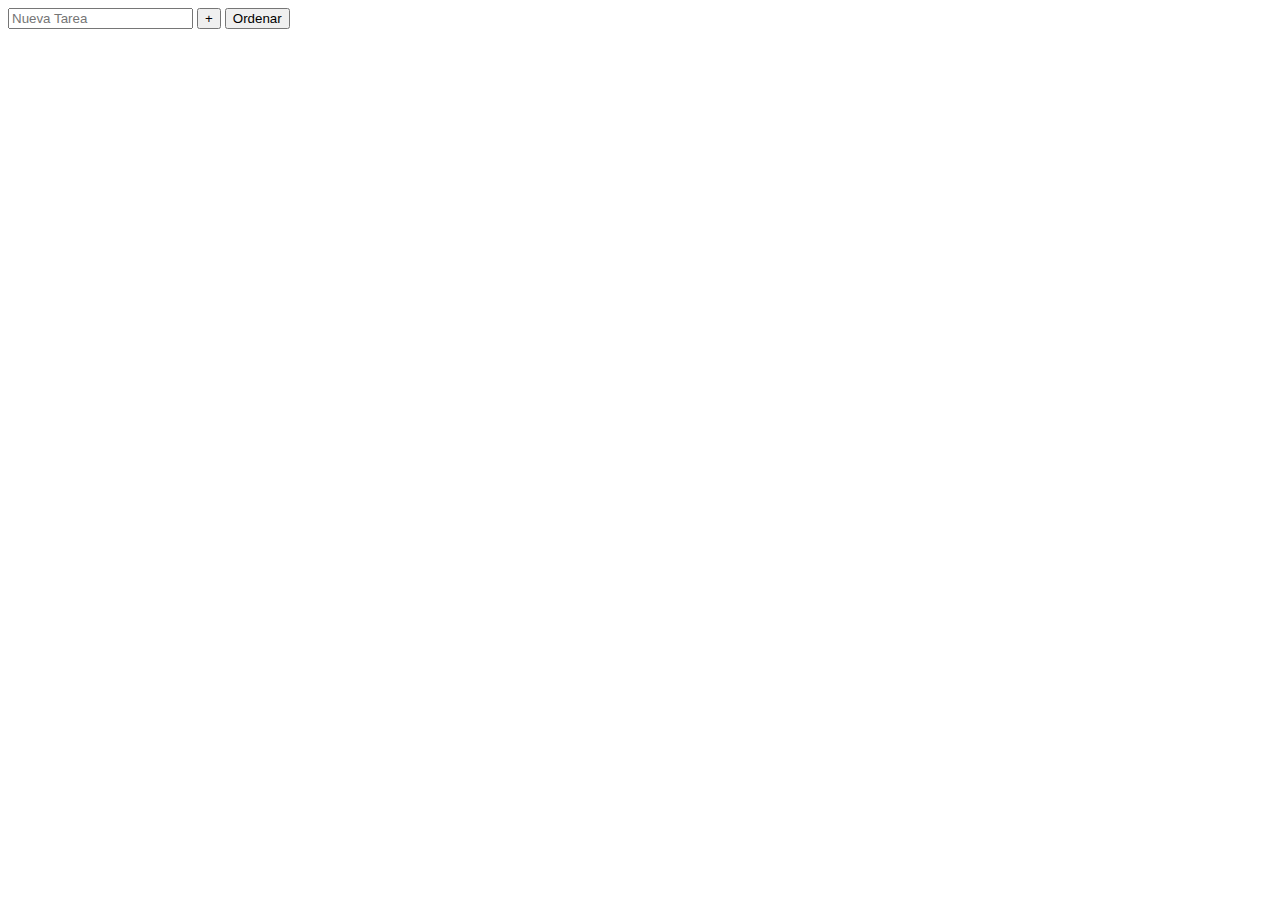
==== TaskList/index.html @ 525948c7 "html de tasklist" ====
<!DOCTYPE html>
<html lang="es">
<head>
    <meta charset="UTF-8">
    <meta name="viewport" content="width=device-width, initial-scale=1.0">
    <title>Lista de tareas</title>
    <link href="https://fonts.googleapis.com/css2?family=Lato:wght@100;400;900&display=swap" rel="stylesheet">
    <link rel="stylesheet" href="style.css">
    <script src="script.js" type="text/javascript" defer></script>
</head>
<body>
    <div class="List roundBorder">
        <div class="date">
            <div class="dateRight">
                <div id="dateNumber" class="dateNumber"></div>
                <div>
                    <div id="dateMonth"></div>
                    <div id="dateYear"></div>
                </div>
            </div>
            <div id="dateText"></div>
        </div>
        <form onsubmit="addNewTask(event)">
            <input type="text" name="tasktext" autocomplete="off" placeholder="Nueva Tarea" class="roundBorder"> 
            <button type="submit" class="addTaskButton">+</button>
            <button type="button" class="orderButton roundButton" onclick="renderOrdeerTask()">Ordenar</button>
        </form>
        <div id="taskContainer"></div>
    </div>
</body>
</html>
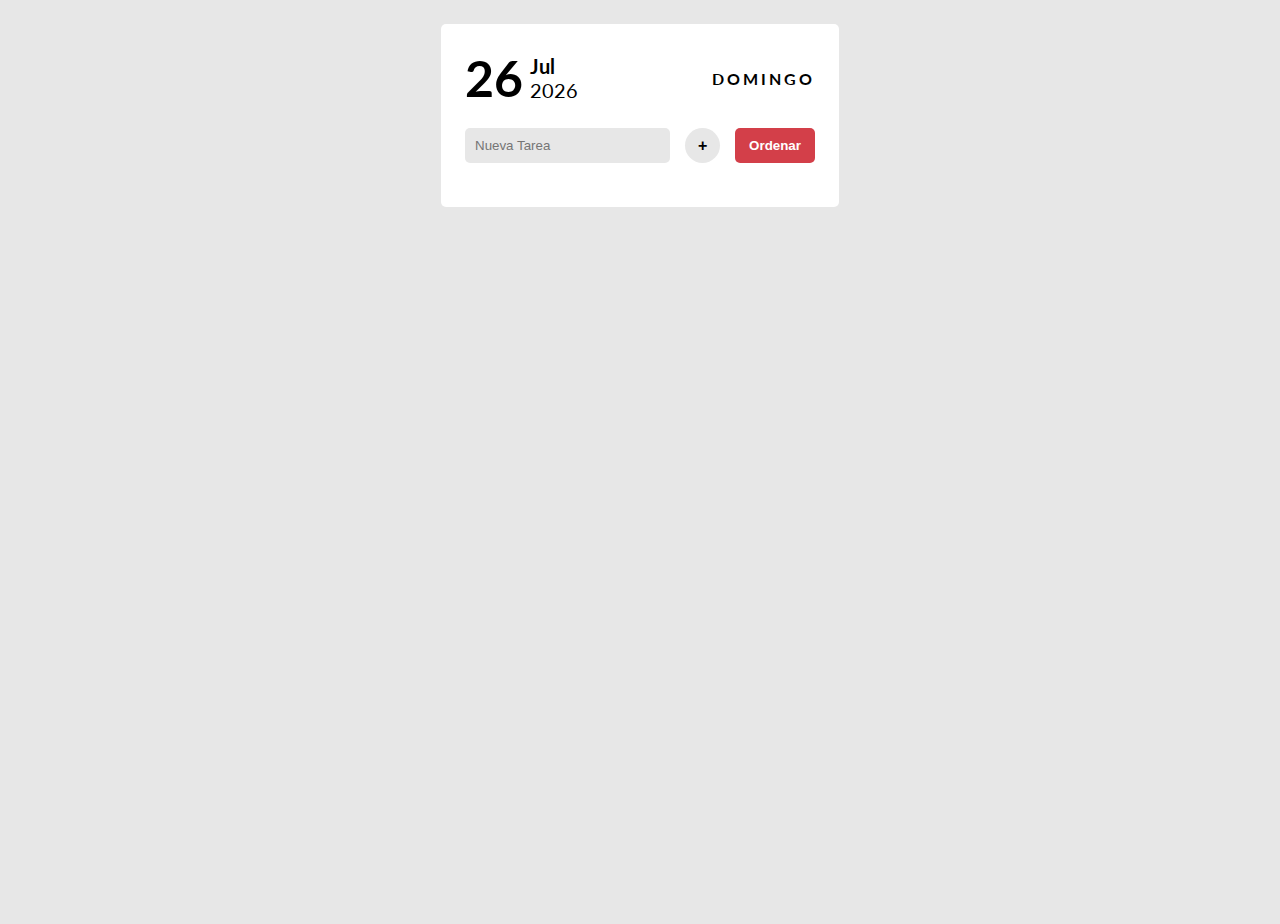
==== commit 66f4d68e: "lista de tareas terminado" ====
--- a/TaskList/index.html
+++ b/TaskList/index.html
@@ -9,9 +9,9 @@
     <script src="script.js" type="text/javascript" defer></script>
 </head>
 <body>
-    <div class="List roundBorder">
+    <div class="list roundBorder">
         <div class="date">
-            <div class="dateRight">
+            <div class="dateLeft">
                 <div id="dateNumber" class="dateNumber"></div>
                 <div>
                     <div id="dateMonth"></div>
@@ -21,11 +21,11 @@
             <div id="dateText"></div>
         </div>
         <form onsubmit="addNewTask(event)">
-            <input type="text" name="tasktext" autocomplete="off" placeholder="Nueva Tarea" class="roundBorder"> 
+            <input type="text" name="taskText" autocomplete="off" placeholder="Nueva Tarea" class="roundBorder"> 
             <button type="submit" class="addTaskButton">+</button>
-            <button type="button" class="orderButton roundButton" onclick="renderOrdeerTask()">Ordenar</button>
+            <button type="button" class="orderButton roundBorder" onclick="renderOrderedTasks()">Ordenar</button>
         </form>
-        <div id="taskContainer"></div>
+        <div id="tasksContainer"></div>
     </div>
 </body>
 </html>--- a/TaskList/style.css
+++ b/TaskList/style.css
@@ -0,0 +1,113 @@
+:root{
+    --primary: #A5C882;
+    --secondary: #D33F49;
+    --light: #fff;
+    --dark: #000;
+    --disabled: #e7e7e7; 
+}
+
+body {
+    font-family: 'Lato', sans-serif;
+    margin: 0;
+    height: 100vh;
+    background-color: var(--disabled);
+}
+
+*:first-letter{
+    text-transform: capitalize;
+}
+
+.roundBorder {
+    border-radius: 5px;
+}
+
+.list {
+    margin: 1.5rem auto;
+    padding: 1.5rem;
+    background-color: var(--light);
+    width: 100vw;
+    max-width: 21.875rem;
+}
+
+.date {
+    display: flex;
+    align-items: center;
+    justify-content: space-between;
+}
+
+.dateLeft {
+    display: flex;
+    align-items: center;
+}
+
+#dateNumber {
+    font-size: 3.125rem;
+}
+
+#dateText {
+    letter-spacing: 3px;
+    text-transform: uppercase;
+}
+
+#dateMonth,
+#dateNumber,
+#dateText {
+    font-weight: bold;
+}
+
+#dateMonth,
+#dateYear {
+    margin-left: 0.438rem;
+    font-size: 1.25rem;
+}
+
+form {
+    margin: 1.25rem 0;
+    display: grid;
+    grid-auto-flow: column;
+    grid-template-columns: auto 2.188rem auto;
+    column-gap: 0.938rem;
+}
+
+input {
+    border: none;
+    padding-left: 0.625rem;
+    background-color: var(--disabled);
+}
+
+input:focus {
+    outline: none;
+}
+
+.addTaskButton,
+.orderButton {
+    border: none;
+    font-weight: bold;
+    cursor: pointer;
+}
+
+.addTaskButton {
+    height: 2.188rem;
+    border-radius: 50%;
+    font-size: 1rem;
+    background-color: var(--disabled);
+}
+
+.orderButton {
+    background-color: var(--secondary);
+    color: var(--light);
+}
+
+.task {
+    background-color: var(--primary);
+    padding: 1rem;
+    margin-top: 1rem;
+    color: var(--light);
+    cursor: pointer;
+}
+
+.done {
+    background-color: var(--disabled);
+    text-decoration: line-through;
+    color: var(--dark);
+}